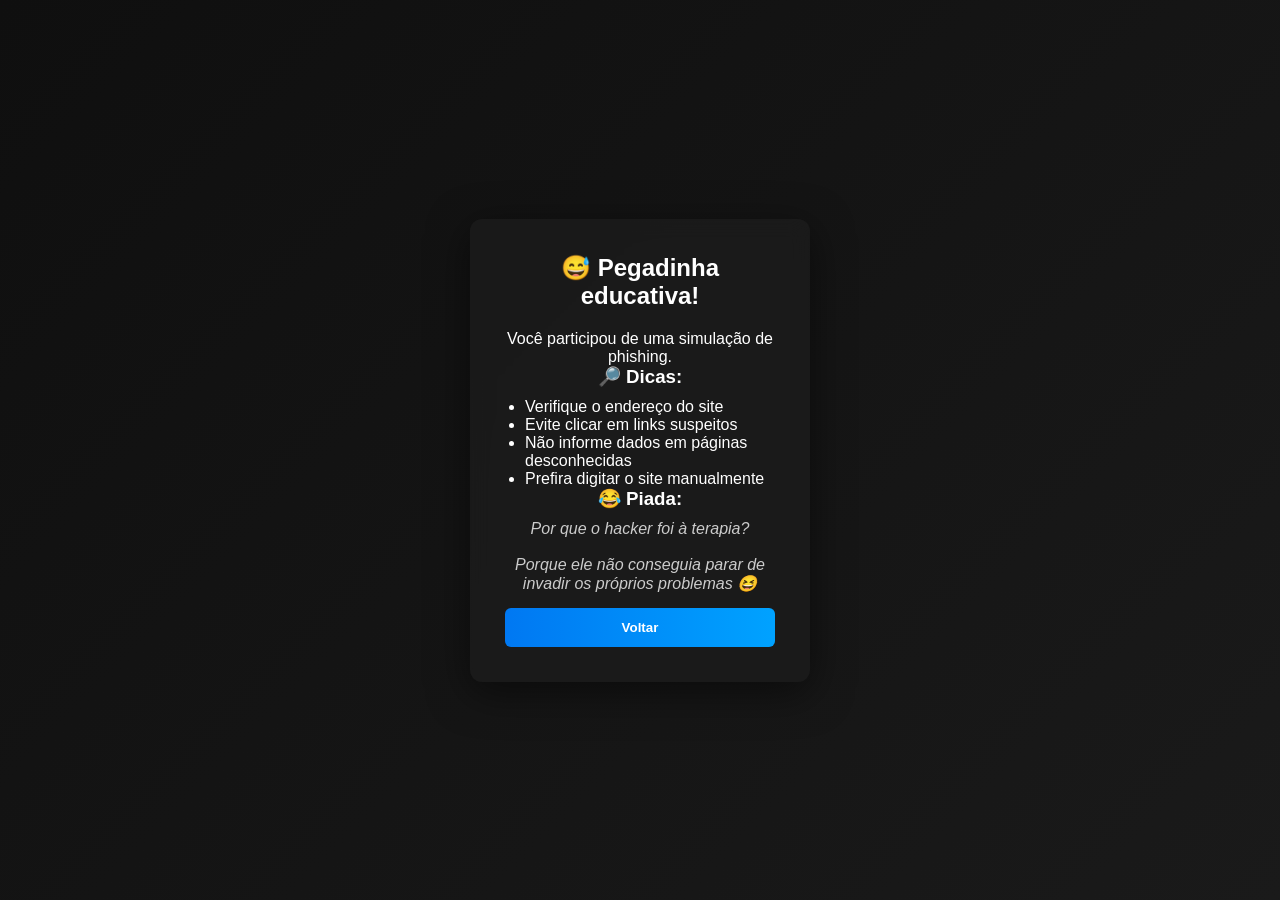
==== revelacao.html @ ec377c94 "first commit" ====
<!DOCTYPE html>
<html lang="pt-br">
<head>
  <meta charset="UTF-8">
  <title>Revelação</title>
  <link rel="stylesheet" href="style.css">
</head>
<body>

<div class="reveal-container">

  <div class="reveal-box">

    <h2>😅 Pegadinha educativa!</h2>

    <p>Você participou de uma simulação de phishing.</p>

    <h3>🔎 Dicas:</h3>
    <ul>
      <li>Verifique o endereço do site</li>
      <li>Evite clicar em links suspeitos</li>
      <li>Não informe dados em páginas desconhecidas</li>
      <li>Prefira digitar o site manualmente</li>
    </ul>

    <h3>😂 Piada:</h3>
    <p class="piada">
      Por que o hacker foi à terapia?<br><br>
      Porque ele não conseguia parar de invadir os próprios problemas 😆
    </p>

    <button onclick="voltar()">Voltar</button>

  </div>

</div>

<script>
function voltar() {
  window.location.href = "index.html";
}
</script>

</body>
</html>
---- style.css ----
/* RESET */
* {
  margin: 0;
  padding: 0;
  box-sizing: border-box;
}

/* BODY */
body {
  font-family: Arial, sans-serif;
  background: linear-gradient(135deg, #0f0f0f, #1a1a1a);
  color: white;
}

/* CENTRALIZAÇÃO */
.login-container,
.reveal-container {
  min-height: 100vh;
  display: flex;
  justify-content: center;
  align-items: center;
}

/* WRAPPER */
.login-wrapper {
  text-align: center;
}

/* LOGO */
.logo-img {
  display: block;
  margin: 0 auto 25px auto;
  width: 90px;
  filter: brightness(0) invert(1);
}

/* CARD */
.login-box,
.reveal-box {
  background: rgba(28, 28, 28, 0.85);
  backdrop-filter: blur(10px);
  padding: 35px;
  width: 340px;
  border-radius: 12px;
  text-align: center;
  box-shadow: 0 10px 40px rgba(0,0,0,0.5);
  animation: fadeIn 0.5s ease;
}

/* TÍTULO */
.login-box h2,
.reveal-box h2 {
  margin-bottom: 20px;
}

/* INPUTS */
input {
  width: 100%;
  max-width: 280px;
  padding: 12px;
  margin: 8px auto;
  display: block;
  background: #2a2a2a;
  border: 1px solid #333;
  border-radius: 6px;
  color: white;
  transition: 0.2s;
}

input:focus {
  border-color: #0078f2;
  transform: scale(1.02);
  outline: none;
}

/* BOTÃO */
button {
  width: 100%;
  max-width: 280px;
  padding: 12px;
  margin: 15px auto 0 auto;
  display: block;
  background: linear-gradient(90deg, #0078f2, #00a2ff);
  border: none;
  border-radius: 6px;
  color: white;
  font-weight: bold;
  cursor: pointer;
  transition: 0.2s;
}

button:hover {
  transform: scale(1.03);
  box-shadow: 0 0 12px rgba(0,120,255,0.6);
}

/* TEXTO EXTRA */
.extra {
  margin-top: 10px;
  font-size: 12px;
  color: #aaa;
}

/* LISTA */
ul {
  text-align: left;
  padding-left: 20px;
  margin-top: 10px;
}

/* PIADA */
.piada {
  margin-top: 10px;
  font-style: italic;
  color: #ccc;
}

/* ANIMAÇÃO */
@keyframes fadeIn {
  from {
    opacity: 0;
    transform: translateY(15px);
  }
  to {
    opacity: 1;
    transform: translateY(0);
  }
}
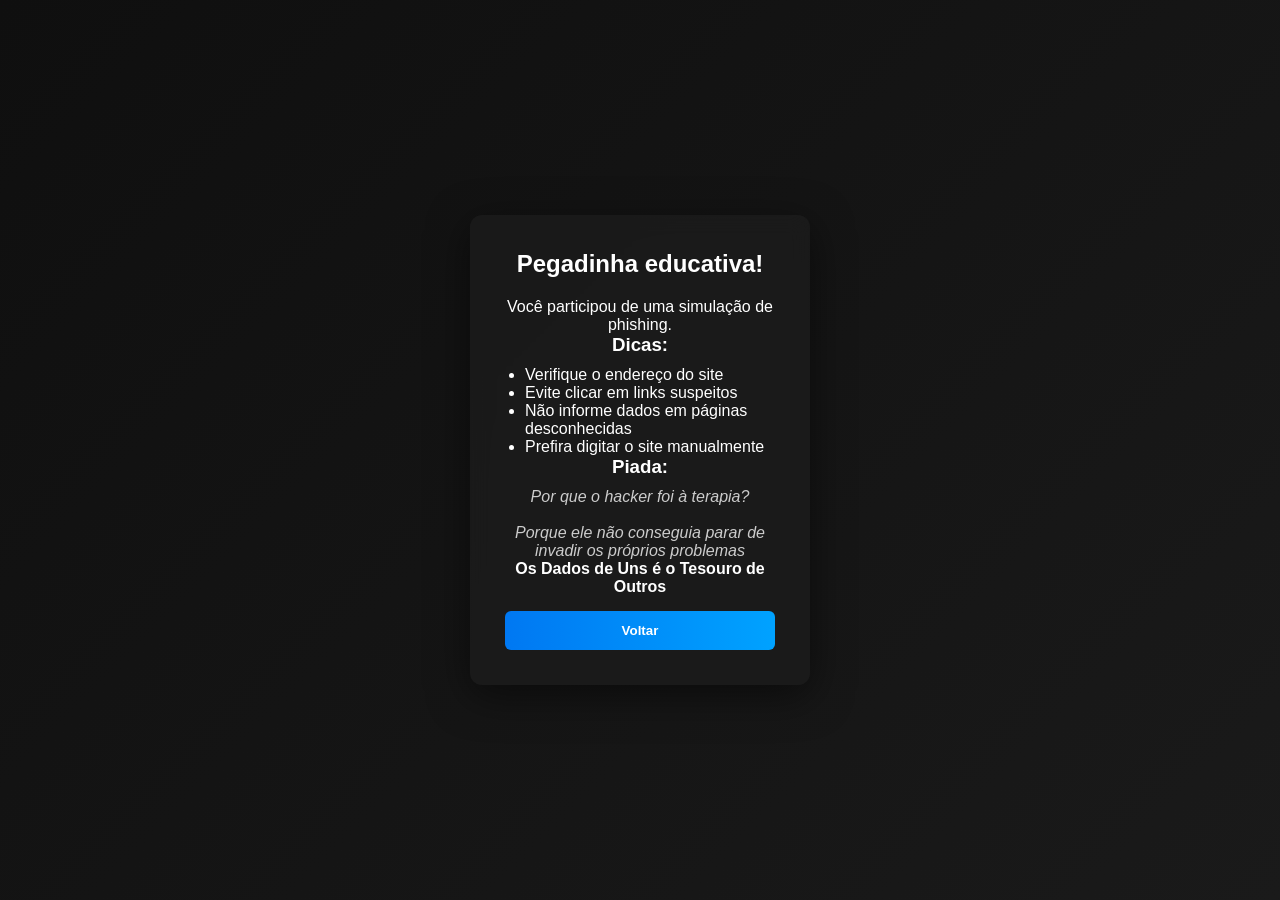
==== commit ac5db94e: "third commit" ====
--- a/revelacao.html
+++ b/revelacao.html
@@ -1,45 +1,48 @@
 <!DOCTYPE html>
 <html lang="pt-br">
+
 <head>
   <meta charset="UTF-8">
   <title>Revelação</title>
   <link rel="stylesheet" href="style.css">
 </head>
+
 <body>
 
-<div class="reveal-container">
+  <div class="reveal-container">
 
-  <div class="reveal-box">
+    <div class="reveal-box">
 
-    <h2>😅 Pegadinha educativa!</h2>
+      <h2> Pegadinha educativa!</h2>
 
-    <p>Você participou de uma simulação de phishing.</p>
+      <p>Você participou de uma simulação de phishing.</p>
 
-    <h3>🔎 Dicas:</h3>
-    <ul>
-      <li>Verifique o endereço do site</li>
-      <li>Evite clicar em links suspeitos</li>
-      <li>Não informe dados em páginas desconhecidas</li>
-      <li>Prefira digitar o site manualmente</li>
-    </ul>
+      <h3> Dicas:</h3>
+      <ul>
+        <li>Verifique o endereço do site</li>
+        <li>Evite clicar em links suspeitos</li>
+        <li>Não informe dados em páginas desconhecidas</li>
+        <li>Prefira digitar o site manualmente</li>
+      </ul>
 
-    <h3>😂 Piada:</h3>
-    <p class="piada">
-      Por que o hacker foi à terapia?<br><br>
-      Porque ele não conseguia parar de invadir os próprios problemas 😆
-    </p>
+      <h3> Piada:</h3>
+      <p class="piada">
+        Por que o hacker foi à terapia?<br><br>
+        Porque ele não conseguia parar de invadir os próprios problemas
+      </p>
+      <h4>Os Dados de Uns é o Tesouro de Outros </h4>
+      <button onclick="voltar()">Voltar</button>
 
-    <button onclick="voltar()">Voltar</button>
+    </div>
 
   </div>
 
-</div>
-
-<script>
-function voltar() {
-  window.location.href = "index.html";
-}
-</script>
+  <script>
+    function voltar() {
+      window.location.href = "index.html";
+    }
+  </script>
 
 </body>
+
 </html>
